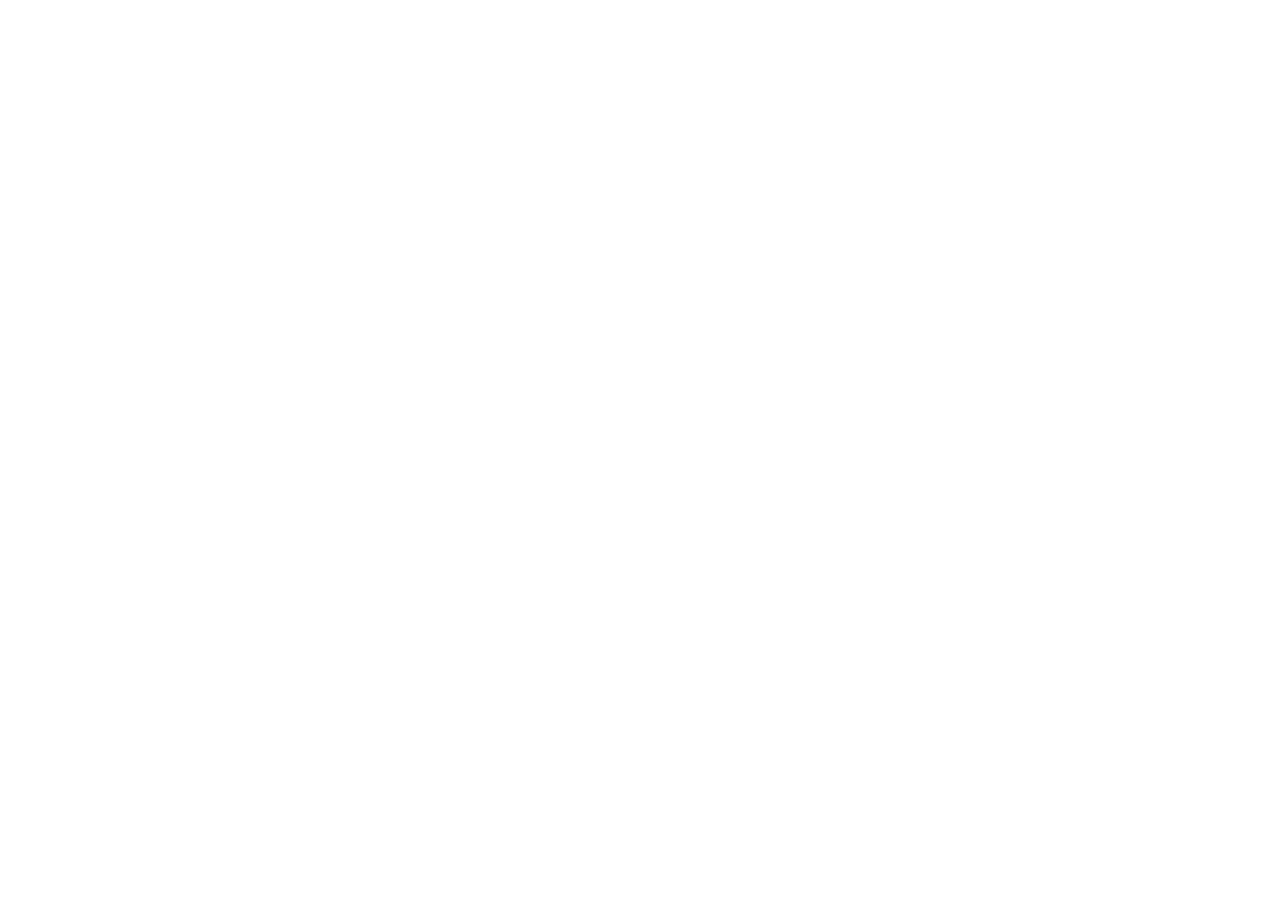
==== DClinic/index.html @ 5c5c9e7f "Test1" ====
<!DOCTYPE html><html lang="en"><head>  <title>DClinic</title>  <meta charset="UTF-8" />  <meta name="viewport" content="width=device-width, initial-scale=1.0" />  <meta name="format-detection" content="telephone=no" />  <link rel="shortcut icon" href="img/favicon.ico">  <link rel="stylesheet" href="css/style.min.css" /></head><body>  <div class="wrapper">    <header class="header"></header>    <main class="page">    </main>    <footer class="footer"></footer>  </div>    <script src="js/script.min.js"></script></body></html>
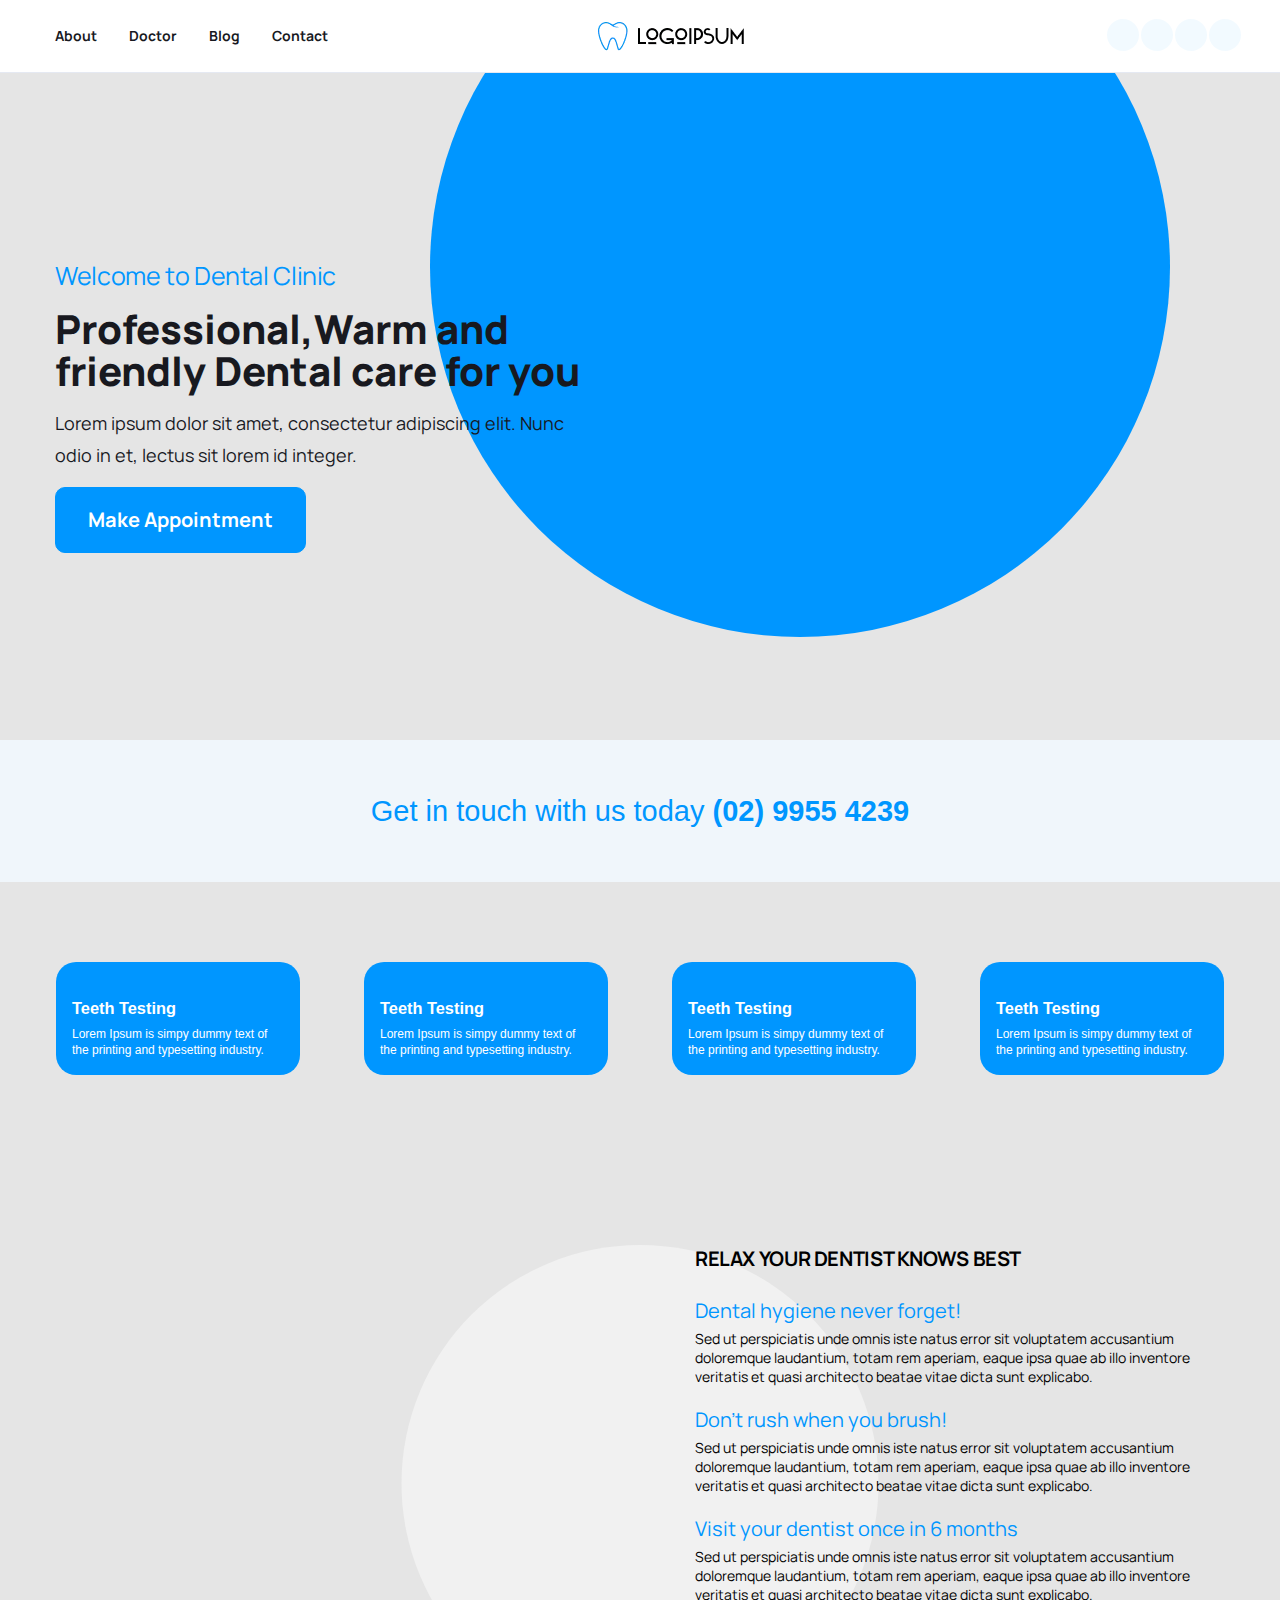
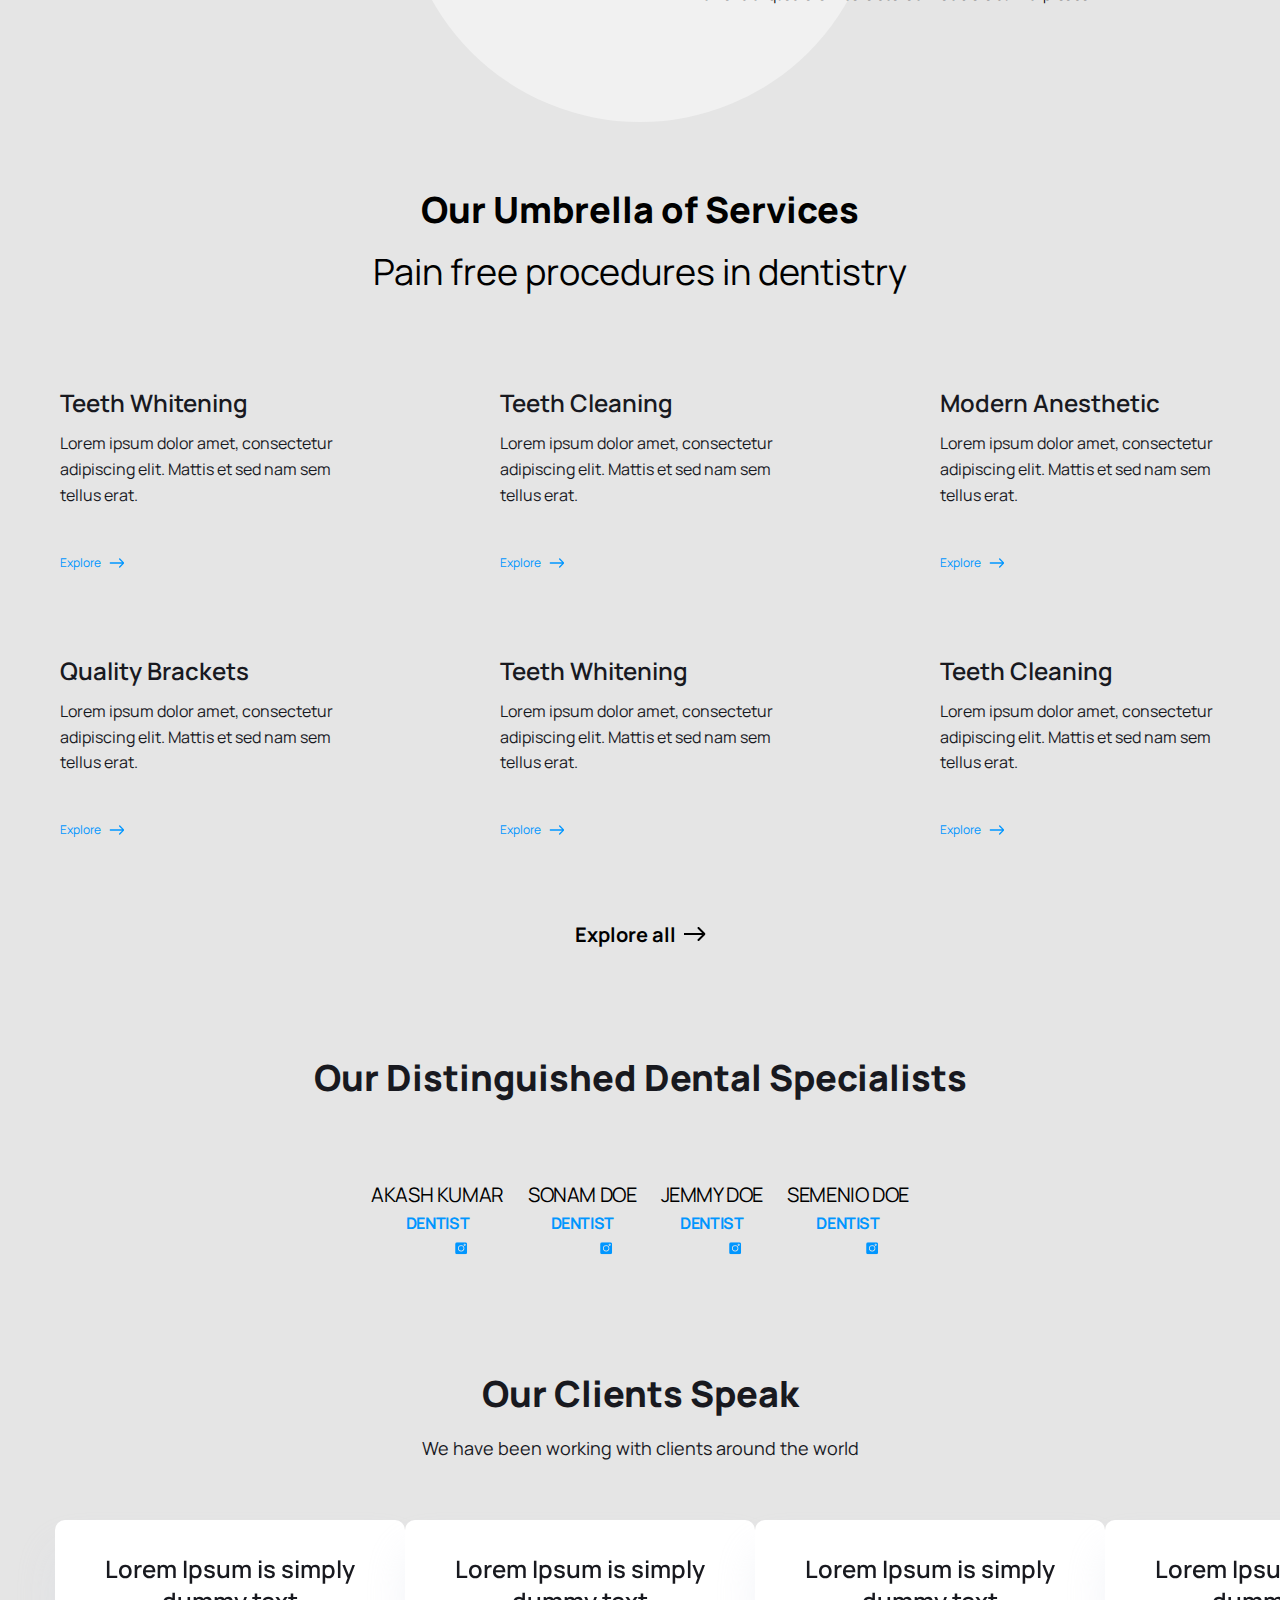
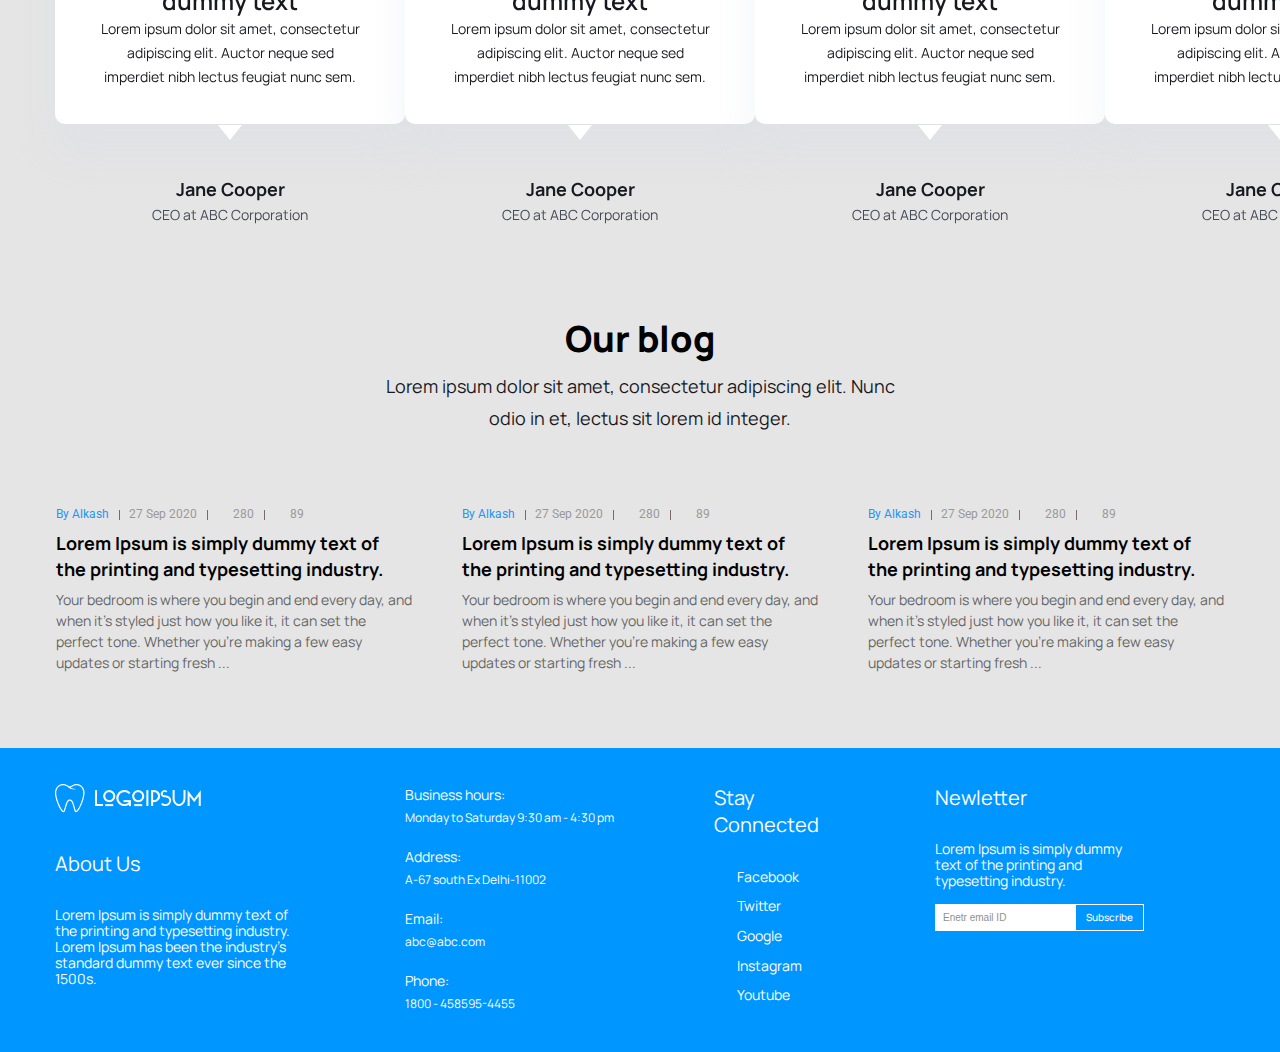
==== commit 5ebe23a0: "Completegi" ====
--- a/DClinic/index.html
+++ b/DClinic/index.html
@@ -1,3 +1,82 @@
-<!DOCTYPE html><html lang="en"><head>  <title>DClinic</title>  <meta charset="UTF-8" />  <meta name="viewport" content="width=device-width, initial-scale=1.0" />  <meta name="format-detection" content="telephone=no" />  <link rel="shortcut icon" href="img/favicon.ico">  <link rel="stylesheet" href="css/style.min.css" /></head><body>  <div class="wrapper">    <header class="header">--</header>    <main class="page">    </main>    <footer class="footer"></footer>  </div>    <script src="js/script.min.js"></script></body></html>+<!DOCTYPE html><html lang="en"><head>  <title>DClinic</title>  <meta charset="UTF-8" />  <meta name="viewport" content="width=device-width, initial-scale=1.0" />  <meta name="format-detection" content="telephone=no" />  <link href="https://fonts.googleapis.com/css2?family=Manrope:wght@400;600;700;800&family=Roboto:wght@400;500&display=swap" rel="stylesheet">  <link rel="shortcut icon" href="img/favicon.ico">  <link rel="stylesheet" href="css/style.min.css" />  <link rel="stylesheet" href="https://unpkg.com/swiper/swiper-bundle.min.css" /></head><body>  <div class="wrapper">    <header class="header">+  <div class="header__content _container">+    <div class="header__row">+      <div class="menu__icon icon-menu">+        <span></span>+        <span></span>+        <span></span>+      </div>+      <div class="header__space"></div>+      <nav class="header__menu">+        <ul class="header__list">+          <li><a href="about.html" class="header__link">About</a></li>+          <li><a href="doctor.html" class="header__link">Doctor</a></li>+          <li><a href="blog.html" class="header__link">Blog</a></li>+          <li><a href="contact.html" class="header__link">Contact</a></li>+        </ul>+        <ul class="header__social">+          <li><a href="//instagram.com" class="header__sc-link" target="_blank"><picture><source srcset="img/header/inst.svg" type="image/webp"><img src="img/header/inst.svg" alt=""></picture></a></li>+          <li><a href="//facebook.com" class="header__sc-link" target="_blank"><picture><source srcset="img/header/fb.svg" type="image/webp"><img src="img/header/fb.svg" alt=""></picture></a></li>+          <li><a href="//twitter.com" class="header__sc-link" target="_blank"><picture><source srcset="img/header/twitter.svg" type="image/webp"><img src="img/header/twitter.svg" alt=""></picture></a></li>+          <li><a href="//youtube.com" class="header__sc-link" target="_blank"><picture><source srcset="img/header/yt.svg" type="image/webp"><img src="img/header/yt.svg" alt=""></picture></a></li>+        </ul>+      </nav>+      <a href="index.html" class="header__logo _active"><picture><source srcset="img/header/logo.webp" type="image/webp"><img src="img/header/logo.png" alt=""></picture></a>+      <ul class="header__social header__social_d">+        <li><a href="//instagram.com" class="header__sc-link" target="_blank"><picture><source srcset="img/header/inst.svg" type="image/webp"><img src="img/header/inst.svg" alt=""></picture></a></li>+        <li><a href="//facebook.com" class="header__sc-link" target="_blank"><picture><source srcset="img/header/fb.svg" type="image/webp"><img src="img/header/fb.svg" alt=""></picture></a></li>+        <li><a href="//twitter.com" class="header__sc-link" target="_blank"><picture><source srcset="img/header/twitter.svg" type="image/webp"><img src="img/header/twitter.svg" alt=""></picture></a></li>+        <li><a href="//youtube.com" class="header__sc-link" target="_blank"><picture><source srcset="img/header/yt.svg" type="image/webp"><img src="img/header/yt.svg" alt=""></picture></a></li>+      </ul>+    </div>+  </div>+</header>    <main class="page">      <section class="welcome">        <div class="welcome__content _container">          <div class="welcome__body">            <h3 class="welcome__sup-title">Welcome to Dental Clinic</h3>            <h1 class="welcome__title">Professional,Warm and friendly Dental care for you</h1>            <p class="welcome__text">Lorem ipsum dolor sit amet, consectetur adipiscing elit. Nunc odio in et, lectus sit lorem id integer.</p>            <button class="welcome__btn">Make Appointment</button>          </div>        </div>        <div class="welcome__dec">          <div class="welcome__circle"></div>          <div class="welcome__img"><picture><source srcset="img/page1/welcome/women.webp" type="image/webp"><img src="img/page1/welcome/women.png" alt="" /></picture></div>        </div>        <div class="welcome__get">Get in touch with us today <span>(02) 9955 4239</span></div>      </section>      <section class="card">        <div class="card__content _container">          <article class="card__row">            <div class="card__item">              <div class="card__body">                <div class="card__img"><picture><source srcset="img/page1/card/01.svg" type="image/webp"><img src="img/page1/card/01.svg" alt="" /></picture></div>                <h3 class="card__title">Teeth Testing</h3>                <p class="card__text">Lorem Ipsum is simpy dummy text of the printing and typesetting industry.</p>              </div>            </div>            <div class="card__item">              <div class="card__body">                <div class="card__img"><picture><source srcset="img/page1/card/02.svg" type="image/webp"><img src="img/page1/card/02.svg" alt="" /></picture></div>                <h3 class="card__title">Teeth Testing</h3>                <p class="card__text">Lorem Ipsum is simpy dummy text of the printing and typesetting industry.</p>              </div>            </div>            <div class="card__item">              <div class="card__body">                <div class="card__img"><picture><source srcset="img/page1/card/03.svg" type="image/webp"><img src="img/page1/card/03.svg" alt="" /></picture></div>                <h3 class="card__title">Teeth Testing</h3>                <p class="card__text">Lorem Ipsum is simpy dummy text of the printing and typesetting industry.</p>              </div>            </div>            <div class="card__item">              <div class="card__body">                <div class="card__img"><picture><source srcset="img/page1/card/04.svg" type="image/webp"><img src="img/page1/card/04.svg" alt="" /></picture></div>                <h3 class="card__title">Teeth Testing</h3>                <p class="card__text">Lorem Ipsum is simpy dummy text of the printing and typesetting industry.</p>              </div>            </div>          </article>        </div>      </section>      <section class="relax">        <div class="relax__content _container">          <div class="relax__dec">            <div class="relax__img"><picture><source srcset="img/page1/relax/woman.webp" type="image/webp"><img src="img/page1/relax/woman.png" alt="" /></picture></div>            <div class="relax__circle"></div>          </div>          <article class="relax__body">            <h2 class="relax__title">Relax your dentist knows best</h2>            <h3 class="relax__sub-title">Dental hygiene never forget!</h3>            <p class="relax__text">Sed ut perspiciatis unde omnis iste natus error sit voluptatem accusantium doloremque laudantium, totam rem aperiam, eaque ipsa quae ab illo inventore veritatis et quasi architecto beatae vitae dicta sunt explicabo.</p>            <h3 class="relax__sub-title">Don’t rush when you brush!</h3>            <p class="relax__text">Sed ut perspiciatis unde omnis iste natus error sit voluptatem accusantium doloremque laudantium, totam rem aperiam, eaque ipsa quae ab illo inventore veritatis et quasi architecto beatae vitae dicta sunt explicabo.</p>            <h3 class="relax__sub-title">Visit your dentist once in 6 months</h3>            <p class="relax__text">Sed ut perspiciatis unde omnis iste natus error sit voluptatem accusantium doloremque laudantium, totam rem aperiam, eaque ipsa quae ab illo inventore veritatis et quasi architecto beatae vitae dicta sunt explicabo.</p>          </article>        </div>      </section>      <section class="services">        <div class="services__content _container">          <h2 class="services__title">Our Umbrella of Services</h2>          <h3 class="services__sub-title">Pain free procedures in dentistry</h3>          <div class="services__row">            <div class="services__item">              <h3 class="services__i-title">Teeth Whitening</h3>              <p class="services__text">Lorem ipsum dolor amet, consectetur adipiscing elit. Mattis et sed nam sem tellus erat.</p>              <button class="services__btn">Explore</button>            </div>            <div class="services__item">              <h3 class="services__i-title">Teeth Cleaning</h3>              <p class="services__text">Lorem ipsum dolor amet, consectetur adipiscing elit. Mattis et sed nam sem tellus erat.</p>              <button class="services__btn">Explore</button>            </div>            <div class="services__item">              <h3 class="services__i-title">Modern Anesthetic</h3>              <p class="services__text">Lorem ipsum dolor amet, consectetur adipiscing elit. Mattis et sed nam sem tellus erat.</p>              <button class="services__btn">Explore</button>            </div>            <div class="services__item">              <h3 class="services__i-title">Quality Brackets</h3>              <p class="services__text">Lorem ipsum dolor amet, consectetur adipiscing elit. Mattis et sed nam sem tellus erat.</p>              <button class="services__btn">Explore</button>            </div>            <div class="services__item">              <h3 class="services__i-title">Teeth Whitening</h3>              <p class="services__text">Lorem ipsum dolor amet, consectetur adipiscing elit. Mattis et sed nam sem tellus erat.</p>              <button class="services__btn">Explore</button>            </div>            <div class="services__item">              <h3 class="services__i-title">Teeth Cleaning</h3>              <p class="services__text">Lorem ipsum dolor amet, consectetur adipiscing elit. Mattis et sed nam sem tellus erat.</p>              <button class="services__btn">Explore</button>            </div>          </div>          <button class="services__all-btn">Explore all</button>        </div>      </section>      <section class="people">        <div class="people__content _container">          <h2 class="people__title">Our Distinguished Dental Specialists</h2>          <div class="people__row">            <div class="people__item">              <div class="people__img"><picture><source srcset="img/page1/people/01.webp" type="image/webp"><img src="img/page1/people/01.jpg" alt="" /></picture></div>              <div class="people__name">Akash kumar</div>              <div class="people__spc">dentist</div>              <div class="people__social">                <a href="#" class="people__link"><picture><source srcset="img/page1/people/fb.svg" type="image/webp"><img src="img/page1/people/fb.svg" alt="" /></picture></a>                <a href="#" class="people__link"><picture><source srcset="img/page1/people/twitter.svg" type="image/webp"><img src="img/page1/people/twitter.svg" alt="" /></picture></a>                <a href="#" class="people__link"><picture><source srcset="img/page1/people/inst.svg" type="image/webp"><img src="img/page1/people/inst.svg" alt="" /></picture></a>              </div>            </div>            <div class="people__item">              <div class="people__img"><picture><source srcset="img/page1/people/02.webp" type="image/webp"><img src="img/page1/people/02.jpg" alt="" /></picture></div>              <div class="people__name">Sonam doe</div>              <div class="people__spc">dentist</div>              <div class="people__social">                <a href="#" class="people__link"><picture><source srcset="img/page1/people/fb.svg" type="image/webp"><img src="img/page1/people/fb.svg" alt="" /></picture></a>                <a href="#" class="people__link"><picture><source srcset="img/page1/people/twitter.svg" type="image/webp"><img src="img/page1/people/twitter.svg" alt="" /></picture></a>                <a href="#" class="people__link"><picture><source srcset="img/page1/people/inst.svg" type="image/webp"><img src="img/page1/people/inst.svg" alt="" /></picture></a>              </div>            </div>            <div class="people__item">              <div class="people__img"><picture><source srcset="img/page1/people/03.webp" type="image/webp"><img src="img/page1/people/03.jpg" alt="" /></picture></div>              <div class="people__name">Jemmy doe</div>              <div class="people__spc">dentist</div>              <div class="people__social">                <a href="#" class="people__link"><picture><source srcset="img/page1/people/fb.svg" type="image/webp"><img src="img/page1/people/fb.svg" alt="" /></picture></a>                <a href="#" class="people__link"><picture><source srcset="img/page1/people/twitter.svg" type="image/webp"><img src="img/page1/people/twitter.svg" alt="" /></picture></a>                <a href="#" class="people__link"><picture><source srcset="img/page1/people/inst.svg" type="image/webp"><img src="img/page1/people/inst.svg" alt="" /></picture></a>              </div>            </div>            <div class="people__item">              <div class="people__img"><picture><source srcset="img/page1/people/04.webp" type="image/webp"><img src="img/page1/people/04.jpg" alt="" /></picture></div>              <div class="people__name">Semenio doe</div>              <div class="people__spc">dentist</div>              <div class="people__social">                <a href="#" class="people__link"><picture><source srcset="img/page1/people/fb.svg" type="image/webp"><img src="img/page1/people/fb.svg" alt="" /></picture></a>                <a href="#" class="people__link"><picture><source srcset="img/page1/people/twitter.svg" type="image/webp"><img src="img/page1/people/twitter.svg" alt="" /></picture></a>                <a href="#" class="people__link"><picture><source srcset="img/page1/people/inst.svg" type="image/webp"><img src="img/page1/people/inst.svg" alt="" /></picture></a>              </div>            </div>          </div>        </div>      </section>      <section class="clients">        <div class="clients__content _container">          <h2 class="clients__title">Our Clients Speak</h2>          <h4 class="clients__sub-title">We have been working with clients around the world</h4>          <div class="clients__slider swp">            <div class="swp__container swiper-container">              <div class="swp__wrapper swiper-wrapper">                <div class="swp__slide swiper-slide">                  <div class="swp__card-body">                    <h2 class="swp__title">Lorem Ipsum is simply dummy text</h2>                    <p class="swp__text">Lorem ipsum dolor sit amet, consectetur adipiscing elit. Auctor neque sed imperdiet nibh lectus feugiat nunc sem.</p>                  </div>                  <div class="swp__img"><picture><source srcset="img/page1/slider/men.webp" type="image/webp"><img src="img/page1/slider/men.png" alt="" /></picture></div>                  <div class="swp__name">Jane Cooper</div>                  <p class="swp__about">CEO at ABC Corporation</p>                </div>                <div class="swp__slide swiper-slide">                  <div class="swp__card-body">                    <h2 class="swp__title">Lorem Ipsum is simply dummy text</h2>                    <p class="swp__text">Lorem ipsum dolor sit amet, consectetur adipiscing elit. Auctor neque sed imperdiet nibh lectus feugiat nunc sem.</p>                  </div>                  <div class="swp__img"><picture><source srcset="img/page1/slider/men.webp" type="image/webp"><img src="img/page1/slider/men.png" alt="" /></picture></div>                  <div class="swp__name">Jane Cooper</div>                  <p class="swp__about">CEO at ABC Corporation</p>                </div>                <div class="swp__slide swiper-slide">                  <div class="swp__card-body">                    <h2 class="swp__title">Lorem Ipsum is simply dummy text</h2>                    <p class="swp__text">Lorem ipsum dolor sit amet, consectetur adipiscing elit. Auctor neque sed imperdiet nibh lectus feugiat nunc sem.</p>                  </div>                  <div class="swp__img"><picture><source srcset="img/page1/slider/men.webp" type="image/webp"><img src="img/page1/slider/men.png" alt="" /></picture></div>                  <div class="swp__name">Jane Cooper</div>                  <p class="swp__about">CEO at ABC Corporation</p>                </div>                <div class="swp__slide swiper-slide">                  <div class="swp__card-body">                    <h2 class="swp__title">Lorem Ipsum is simply dummy text</h2>                    <p class="swp__text">Lorem ipsum dolor sit amet, consectetur adipiscing elit. Auctor neque sed imperdiet nibh lectus feugiat nunc sem.</p>                  </div>                  <div class="swp__img"><picture><source srcset="img/page1/slider/men.webp" type="image/webp"><img src="img/page1/slider/men.png" alt="" /></picture></div>                  <div class="swp__name">Jane Cooper</div>                  <p class="swp__about">CEO at ABC Corporation</p>                </div>                <div class="swp__slide swiper-slide">                  <div class="swp__card-body">                    <h2 class="swp__title">Lorem Ipsum is simply dummy text</h2>                    <p class="swp__text">Lorem ipsum dolor sit amet, consectetur adipiscing elit. Auctor neque sed imperdiet nibh lectus feugiat nunc sem.</p>                  </div>                  <div class="swp__img"><picture><source srcset="img/page1/slider/men.webp" type="image/webp"><img src="img/page1/slider/men.png" alt="" /></picture></div>                  <div class="swp__name">Jane Cooper</div>                  <p class="swp__about">CEO at ABC Corporation</p>                </div>                <div class="swp__slide swiper-slide">                  <div class="swp__card-body">                    <h2 class="swp__title">Lorem Ipsum is simply dummy text</h2>                    <p class="swp__text">Lorem ipsum dolor sit amet, consectetur adipiscing elit. Auctor neque sed imperdiet nibh lectus feugiat nunc sem.</p>                  </div>                  <div class="swp__img"><picture><source srcset="img/page1/slider/men.webp" type="image/webp"><img src="img/page1/slider/men.png" alt="" /></picture></div>                  <div class="swp__name">Jane Cooper</div>                  <p class="swp__about">CEO at ABC Corporation</p>                </div>                <div class="swp__slide swiper-slide">                  <div class="swp__card-body">                    <h2 class="swp__title">Lorem Ipsum is simply dummy text</h2>                    <p class="swp__text">Lorem ipsum dolor sit amet, consectetur adipiscing elit. Auctor neque sed imperdiet nibh lectus feugiat nunc sem.</p>                  </div>                  <div class="swp__img"><picture><source srcset="img/page1/slider/men.webp" type="image/webp"><img src="img/page1/slider/men.png" alt="" /></picture></div>                  <div class="swp__name">Jane Cooper</div>                  <p class="swp__about">CEO at ABC Corporation</p>                </div>                <div class="swp__slide swiper-slide">                  <div class="swp__card-body">                    <h2 class="swp__title">Lorem Ipsum is simply dummy text</h2>                    <p class="swp__text">Lorem ipsum dolor sit amet, consectetur adipiscing elit. Auctor neque sed imperdiet nibh lectus feugiat nunc sem.</p>                  </div>                  <div class="swp__img"><picture><source srcset="img/page1/slider/men.webp" type="image/webp"><img src="img/page1/slider/men.png" alt="" /></picture></div>                  <div class="swp__name">Jane Cooper</div>                  <p class="swp__about">CEO at ABC Corporation</p>                </div>                <div class="swp__slide swiper-slide">                  <div class="swp__card-body">                    <h2 class="swp__title">Lorem Ipsum is simply dummy text</h2>                    <p class="swp__text">Lorem ipsum dolor sit amet, consectetur adipiscing elit. Auctor neque sed imperdiet nibh lectus feugiat nunc sem.</p>                  </div>                  <div class="swp__img"><picture><source srcset="img/page1/slider/men.webp" type="image/webp"><img src="img/page1/slider/men.png" alt="" /></picture></div>                  <div class="swp__name">Jane Cooper</div>                  <p class="swp__about">CEO at ABC Corporation</p>                </div>              </div>              <div class="swiper-pagination"></div>            </div>          </div>        </div>      </section>      <section class="blog">        <div class="blog__content _container">          <h2 class="blog__title">Our blog</h2>          <h3 class="blog__sub-title">Lorem ipsum dolor sit amet, consectetur adipiscing elit. Nunc odio in et, lectus sit lorem id integer.</h3>          <div class="blog__row">            <div class="blog__item">              <div class="blog__img"><picture><source srcset="img/page1/blog/01.webp" type="image/webp"><img src="img/page1/blog/01.jpg" alt="" /></picture></div>              <div class="blog__item-row">                <div class="blog__by">By Alkash</div>                <div class="blog__date">27 Sep 2020</div>                <div class="blog__com">280</div>                <div class="blog__like">89</div>              </div>              <h2 class="blog__item-title">Lorem Ipsum is simply dummy text of the printing and typesetting industry.</h2>              <p class="blog__text">Your bedroom is where you begin and end every day, and when it’s styled just how you like it, it can set the perfect tone. Whether you’re making a few easy updates or starting fresh ...</p>            </div>            <div class="blog__item">              <div class="blog__img"><picture><source srcset="img/page1/blog/02.webp" type="image/webp"><img src="img/page1/blog/02.jpg" alt="" /></picture></div>              <div class="blog__item-row">                <div class="blog__by">By Alkash</div>                <div class="blog__date">27 Sep 2020</div>                <div class="blog__com">280</div>                <div class="blog__like">89</div>              </div>              <h2 class="blog__item-title">Lorem Ipsum is simply dummy text of the printing and typesetting industry.</h2>              <p class="blog__text">Your bedroom is where you begin and end every day, and when it’s styled just how you like it, it can set the perfect tone. Whether you’re making a few easy updates or starting fresh ...</p>            </div>            <div class="blog__item">              <div class="blog__img"><picture><source srcset="img/page1/blog/03.webp" type="image/webp"><img src="img/page1/blog/03.jpg" alt="" /></picture></div>              <div class="blog__item-row">                <div class="blog__by">By Alkash</div>                <div class="blog__date">27 Sep 2020</div>                <div class="blog__com">280</div>                <div class="blog__like">89</div>              </div>              <h2 class="blog__item-title">Lorem Ipsum is simply dummy text of the printing and typesetting industry.</h2>              <p class="blog__text">Your bedroom is where you begin and end every day, and when it’s styled just how you like it, it can set the perfect tone. Whether you’re making a few easy updates or starting fresh ...</p>            </div>          </div>        </div>      </section>    </main>    <footer class="footer">+  <div class="footer__content _container">+    <div class="footer__row">+      <div class="footer__item">+        <div class="footer__logo"><picture><source srcset="img/page1/footer/logo.webp" type="image/webp"><img src="img/page1/footer/logo.png" alt=""></picture></div>+        <h3 class="footer__title">About Us</h3>+        <p class="footer__text">Lorem Ipsum is simply dummy text of the printing and typesetting industry. Lorem Ipsum has been the industry's standard dummy text ever since the 1500s.</p>+      </div>+      <div class="footer__item">+        <ul class="footer__list">+          <li class="footer__l-item">+            <div class="footer__connect">Business hours:</div>+            <div class="footer__contact">Monday to Saturday 9:30 am - 4:30 pm</div>+          </li>+          <li class="footer__l-item">+            <div class="footer__connect">Address:</div>+            <div class="footer__contact">A-67 south Ex Delhi-11002</div>+          </li>+          <li class="footer__l-item">+            <div class="footer__connect">Email:</div>+            <div class="footer__contact">abc@abc.com</div>+          </li>+          <li class="footer__l-item">+            <div class="footer__connect">Phone:</div>+            <div class="footer__contact">1800 - 458595-4455</div>+          </li>+        </ul>+      </div>+      <div class="footer__item">+        <h3 class="footer__title">Stay Connected</h3>+        <ul class="footer__social">+          <li><a href="#" class="footer__link footer__link_facebook">Facebook</a></li>+          <li><a href="#" class="footer__link footer__link_twitter">Twitter</a></li>+          <li><a href="#" class="footer__link footer__link_google">Google</a></li>+          <li><a href="#" class="footer__link footer__link_instagram">Instagram</a></li>+          <li><a href="#" class="footer__link footer__link_youtube">Youtube</a></li>+        </ul>+      </div>+      <div class="footer__item">+        <h3 class="footer__title">Newletter</h3>+        <p class="footer__text footer__text_f">Lorem Ipsum is simply dummy text of the printing and typesetting industry.</p>+        <form class="footer__form">+          <input class="footer__input" type="email" placeholder="Enetr email ID">+          <button class="footer__btn">Subscribe</button>+        </form>+      </div>+    </div>+  </div>+</footer>  </div>   <script src="https://unpkg.com/swiper/swiper-bundle.min.js"></script>+<script src="js/script.min.js"></script></body></html>--- a/DClinic/css/style.min.css
+++ b/DClinic/css/style.min.css
@@ -0,0 +1 @@
+@font-face{font-family:HelveticaBold;font-display:swap;src:url(../fonts/HelveticaBold.woff) format("woff"),url(../fonts/HelveticaBold.woff2) format("woff2");font-weight:400;font-style:normal}@font-face{font-family:HelveticaLight;font-display:swap;src:url(../fonts/HelveticaLight.woff) format("woff"),url(../fonts/HelveticaLight.woff2) format("woff2");font-weight:400;font-style:normal}@font-face{font-family:HelveticaRegular;font-display:swap;src:url(../fonts/HelveticaRegular.woff) format("woff"),url(../fonts/HelveticaRegular.woff2) format("woff2");font-weight:400;font-style:normal}@font-face{font-family:icons;font-display:swap;src:url(../fonts/icons.woff) format("woff"),url(../fonts/icons.woff2#icons) format("woff2");font-weight:400;font-style:normal;font-display:block}[class*=" _icon-"]:before,[class^="_icon-"]:before{font-family:icons;font-style:normal;font-weight:400;font-variant:normal;text-transform:none;line-height:1;-webkit-font-smoothing:antialiased;-moz-osx-font-smoothing:grayscale}[class*=" _icon-"]:before,[class^="_icon-"]:before{display:block}*,:after,:before{-webkit-box-sizing:border-box;box-sizing:border-box;margin:0;padding:0;border:0}:active,:focus{outline:0}a:active,a:focus{outline:0}:root{font-size:62.5%}button{cursor:pointer}button::-moz-focus-inner{padding:0;border:0}a,a:visited{text-decoration:none}a:hover{text-decoration:none}img{max-width:100%;vertical-align:top;border-style:none}b,strong{font-weight:bolder}[type=button],[type=reset],[type=submit],button{-webkit-appearance:button}[type=button]::-moz-focus-inner,[type=reset]::-moz-focus-inner,[type=submit]::-moz-focus-inner,button::-moz-focus-inner{border-style:none;padding:0}[type=button]:-moz-focusring,[type=reset]:-moz-focusring,[type=submit]:-moz-focusring,button:-moz-focusring{outline:.1rem dotted ButtonText}textarea{overflow:auto}article,aside,details,figcaption,figure,footer,header,hgroup,menu,nav,section{display:block}body{line-height:1.15}ol,ul{list-style:none}blockquote,q{quotes:none}body{color:#18191f;font-size:1.4rem;font-family:Manrope;background:#e5e5e5}body._lock{overflow:hidden}._container{max-width:1170px;margin:0 auto}._ibg{background-size:cover;background-repeat:no-repeat;background-position:center;position:relative}._ibg img{width:0;height:0;position:absolute;top:0;left:0;opacity:0;visibility:hidden}.header{position:fixed;width:100%;background:#fff;z-index:5}.header:after{content:"";position:absolute;width:100%;height:.1rem;background:#e5e9f2}.header__content{padding:0!important}.header__row{display:-webkit-box;display:-ms-flexbox;display:flex;-webkit-box-pack:justify;-ms-flex-pack:justify;justify-content:space-between;-webkit-box-align:center;-ms-flex-align:center;align-items:center;height:7.2rem}.header__list{display:-webkit-box;display:-ms-flexbox;display:flex}.header__link{font-weight:700;line-height:142.85714%;color:#18191f}.header__link._active{color:#2296f9}.header__logo{position:relative;z-index:5;margin:0 1rem 0 0}.header__social{display:none}.header__social_d{display:-webkit-box;display:-ms-flexbox;display:flex}.header__social_d li:hover{-webkit-transform:scale(1.3);-ms-transform:scale(1.3);transform:scale(1.3)}.header__social li{margin:0 3.4rem 0 0;-webkit-transition:all .3s ease 0s;-o-transition:all .3s ease 0s;transition:all .3s ease 0s}.header__social li:last-child{margin:0}.header__sc-link{position:relative}.header__sc-link:after{content:"";background:#80caff;position:absolute;width:3.2rem;height:3.2rem;opacity:.1;top:50%;left:50%;-webkit-transform:translate(-50%,-50%);-ms-transform:translate(-50%,-50%);transform:translate(-50%,-50%);border-radius:50%}.icon-menu{display:none}.page-header{padding:4.3rem 0;margin:0 0 10rem 0;font-family:Helvetica;text-align:center;background:#0096ff}.page-header__title{font-weight:700;font-size:2.9rem;line-height:113.7931%;margin:0 0 1rem 0;color:#fff}.page-header__sub-title{font-weight:400;font-size:1.6rem;line-height:112.5%;color:#222}input[type=email],input[type=tel],input[type=text],textarea{-webkit-appearance:none;-moz-appearance:none;appearance:none}.input{border-radius:0!important;width:100%;display:block;padding:0 20px}textarea.input{resize:none;padding:0 0}button{padding:0;border:none;font:inherit;color:inherit;background-color:transparent;cursor:pointer}.welcome{position:relative;margin:0 0 8rem 0}.welcome__body{margin:18.7rem 0;display:-webkit-box;display:-ms-flexbox;display:flex;-webkit-box-orient:vertical;-webkit-box-direction:normal;-ms-flex-direction:column;flex-direction:column;-webkit-box-align:start;-ms-flex-align:start;align-items:flex-start}.welcome__sup-title{font-size:2.5rem;font-weight:400;line-height:136%;color:#0096ff;letter-spacing:-.37px;margin:0 0 1.5rem 0}.welcome__title{font-weight:800;font-size:4rem;line-height:105%;-webkit-font-feature-settings:"liga" off;font-feature-settings:"liga" off;margin:0 0 1.6rem 0;max-width:54rem}.welcome__text{font-size:1.8rem;line-height:177.77778%;-webkit-font-feature-settings:"liga" off;font-feature-settings:"liga" off;margin:0 0 1.5rem 0;max-width:54rem}.welcome__btn{font-weight:700;font-size:2rem;line-height:150%;color:#fff;background:#0096ff;border-radius:1rem;padding:1.7rem 3.2rem;-webkit-transition:all .3s ease 0s;-o-transition:all .3s ease 0s;transition:all .3s ease 0s;border:1px solid #0096ff}.welcome__btn:hover{background:#fff;color:#0096ff}.welcome__circle{position:absolute;top:-17.5rem;right:11rem;z-index:-1;width:74rem;height:74rem;border-radius:50%;background:#0096ff}.welcome__img{position:absolute;right:14.5%;top:8.5rem}.welcome__get{font-family:Helvetica;font-weight:400;font-size:2.9rem;line-height:113.7931%;text-align:center;color:#0096ff;background:#f0f6fb;padding:5.5rem 0}.welcome__get span{font-weight:700}.card{margin:0 0 14rem 0}.card__row{display:-webkit-box;display:-ms-flexbox;display:flex;-ms-flex-wrap:wrap;flex-wrap:wrap;margin:0 -3.2rem;-webkit-box-pack:center;-ms-flex-pack:center;justify-content:center}.card__item{margin:0 3.2rem 3rem}.card__body{background:#0096ff;border-radius:2rem;display:-webkit-box;display:-ms-flexbox;display:flex;-webkit-box-orient:vertical;-webkit-box-direction:normal;-ms-flex-direction:column;flex-direction:column;-webkit-box-align:start;-ms-flex-align:start;align-items:flex-start;padding:2rem 1.6rem 1.6rem 1.6rem;height:100%}.card__img{-ms-flex-item-align:end;align-self:flex-end;-webkit-box-flex:1;-ms-flex:1 1 100%;flex:1 1 100%}.card__title{font-family:Helvetica;font-style:normal;font-weight:700;line-height:114.28571%;color:#fff;margin:0 0 1rem 0}.card__text{font-family:Helvetica;max-width:21.2rem;font-size:1.2rem;line-height:133.5%;color:#fff}.relax{margin:0 0 18.5rem 0}.relax__content{position:relative}.relax__img{position:absolute;top:-9rem;left:1rem}.relax__circle{position:absolute;width:47.7rem;height:47.7rem;left:50%;z-index:-1;background:#f1f1f1;border-radius:50%;-webkit-transform:translate(-50%,0);-ms-transform:translate(-50%,0);transform:translate(-50%,0)}.relax__body{display:-webkit-box;display:-ms-flexbox;display:flex;-webkit-box-orient:vertical;-webkit-box-direction:normal;-ms-flex-direction:column;flex-direction:column;max-width:53rem;margin:0 0 0 auto}.relax__title{font-weight:700;font-size:2rem;line-height:135%;letter-spacing:-.376923px;text-transform:uppercase;color:#000;margin:0 0 2.5rem 0}.relax__sub-title{font-weight:400;font-size:2rem;line-height:135%;color:#0096ff;margin:0 0 .5rem 0}.relax__text{font-weight:400;font-size:14px;line-height:19px;color:#000;margin:0 0 2rem 0}.relax__text:last-child{margin:0}.services{margin:0 0 10rem 0}.services__title{font-weight:800;font-size:3.6rem;text-align:center;color:#000;margin:0 0 2rem 0}.services__sub-title{font-weight:400;font-size:3.6rem;text-align:center;color:#000;margin:0 0 9.5rem 0}.services__row{display:-webkit-box;display:-ms-flexbox;display:flex;-ms-flex-wrap:wrap;flex-wrap:wrap;-webkit-box-pack:center;-ms-flex-pack:center;justify-content:center;margin:0 -8rem}.services__item{max-width:28rem;margin:0 8rem 8.5rem 8rem}.services__i-title{font-weight:600;font-size:2.4rem;line-height:133.33333%;color:#18191f;margin:0 0 1.2rem 0}.services__text{font-size:1.6rem;line-height:162.5%;color:#18191f;margin:0 0 4.5rem 0}.services__btn{font-size:1.2rem;color:#0096ff;padding:0 2.3rem 0 0;position:relative}.services__btn:after{content:"";background:url(../img/page1/services/ar-b.svg) 0 0 no-repeat;position:absolute;width:15px;height:10px;right:0;top:50%;-webkit-transform:translate(0,-50%);-ms-transform:translate(0,-50%);transform:translate(0,-50%)}.services__all-btn{font-size:2rem;font-weight:700;color:#000;padding:0 3rem 0 0;position:relative;left:50%;-webkit-transform:translate(-50%,0);-ms-transform:translate(-50%,0);transform:translate(-50%,0)}.services__all-btn:after{content:"";background:url(../img/page1/services/ar-d.svg) 0 0 no-repeat;position:absolute;width:22px;height:14px;right:0;top:50%;-webkit-transform:translate(0,-50%);-ms-transform:translate(0,-50%);transform:translate(0,-50%)}.people{margin:0 0 4.5rem 0}.people__title{text-align:center;font-weight:800;font-size:3.6rem;line-height:177.77778%;color:#18191f;margin:0 0 4rem 0}.people__row{display:-webkit-box;display:-ms-flexbox;display:flex;-ms-flex-wrap:wrap;flex-wrap:wrap;-webkit-box-pack:center;-ms-flex-pack:center;justify-content:center;margin:0 -1.2rem}.people__item{display:-webkit-box;display:-ms-flexbox;display:flex;-webkit-box-orient:vertical;-webkit-box-direction:normal;-ms-flex-direction:column;flex-direction:column;-webkit-box-align:center;-ms-flex-align:center;align-items:center;margin:0 1.2rem 6rem}.people__img{max-width:273.3px;max-height:338.2px;margin:0 0 1.6rem 0}.people__name{font-size:2rem;line-height:135%;letter-spacing:-.376923px;text-transform:uppercase;color:#000;margin:0 0 .5rem 0}.people__spc{font-weight:700;font-size:1.6rem;line-height:137.5%;letter-spacing:-.376923px;text-transform:uppercase;color:#0096ff;margin:0 0 .5rem 0}.people__social{display:-webkit-box;display:-ms-flexbox;display:flex}.people__link{margin:0 2.5rem 0 0}.people__link:last-child{margin:0}.clients{margin:0 0 8rem 0}.clients__title{font-weight:800;font-size:3.6rem;line-height:177.77778%;text-align:center;color:#18191f;margin:0 0 .7rem 0}.clients__sub-title{font-weight:400;font-size:1.8rem;line-height:177.77778%;text-align:center;color:#18191f;margin:0 0 2rem 0}.swp__slide{max-width:35rem;text-align:center;margin:3.5rem 0 0 0}.swp__card-body{background:#fff;padding:3.3rem 4rem 3.6rem 4rem;border-radius:10px;position:relative;-webkit-box-shadow:0 30px 40px rgba(212,217,232,.3);box-shadow:0 30px 40px rgba(212,217,232,.3);margin:0 0 3rem 0}.swp__card-body:after{content:"";position:absolute;width:0;height:0;border-style:solid;border-width:15.5px 12px 0 12px;border-color:#fff transparent transparent transparent;bottom:-15.5px;left:50%;-webkit-transform:translate(-50%,0);-ms-transform:translate(-50%,0);transform:translate(-50%,0)}.swp__title{font-weight:600;font-size:2.4rem;line-height:133.33333%;color:#18191f}.swp__text{color:#18191f;max-width:27rem;line-height:171.42857%}.swp__img{margin:0 0 .5rem 0}.swp__name{font-weight:700;font-size:1.8rem;line-height:155.55556%;color:#18191f}.swp__about{line-height:171.42857%;color:#474a57}.blog{margin:0 0 3.5rem 0}.blog__title{font-weight:800;font-size:3.6rem;line-height:177.77778%;text-align:center;color:#000}.blog__sub-title{font-weight:400;font-size:1.8rem;line-height:177.77778%;text-align:center;color:#18191f;max-width:54rem;margin:0 auto 4.3rem auto}.blog__row{display:-webkit-box;display:-ms-flexbox;display:flex;-ms-flex-wrap:wrap;flex-wrap:wrap;-webkit-box-pack:center;-ms-flex-pack:center;justify-content:center;-webkit-box-align:center;-ms-flex-align:center;align-items:center;margin:0 -2.5rem}.blog__item{margin:0 2.5rem 4rem;max-width:35.6rem}.blog__img{margin:0 0 1rem 0}.blog__item-row{font-family:Roboto;display:-webkit-box;display:-ms-flexbox;display:flex;margin:0 0 .5rem 0}.blog__item-row div{margin:0 1rem 0 0;position:relative}.blog__item-row div:after{content:"";position:absolute;width:1px;height:10px;top:50%;left:0;-webkit-transform:translate(0,-50%);-ms-transform:translate(0,-50%);transform:translate(0,-50%);background:#7c6969}.blog__item-row div:first-child:after{display:none}.blog__item-row div:last-child{margin:0}.blog__by{font-size:1.2rem;line-height:183.33333%;color:#2296f9;margin:0 2rem 0 0}.blog__date{font-size:1.2rem;line-height:183.33333%;color:#999;padding:0 0 0 1rem}.blog__com{font-size:1.2rem;line-height:183.33333%;color:#999;padding:0 0 0 2.6rem}.blog__com:before{content:"";background:url(../img/page1/blog/chat.svg) 0 0 no-repeat;position:absolute;width:12px;height:12px;left:10px;top:50%;-webkit-transform:translate(0,-50%);-ms-transform:translate(0,-50%);transform:translate(0,-50%)}.blog__like{font-size:1.2rem;line-height:183.33333%;color:#999;padding:0 0 0 2.6rem}.blog__like:before{content:"";background:url(../img/page1/blog/chat.svg) 0 0 no-repeat;position:absolute;width:10px;height:9px;left:10px;top:50%;-webkit-transform:translate(0,-50%);-ms-transform:translate(0,-50%);transform:translate(0,-50%)}.blog__item-title{font-weight:700;font-size:1.8rem;line-height:144.44444%;color:#000;margin:0 0 .6rem 0}.blog__text{line-height:150%;color:#666}.about{margin:0 0 13rem 0;position:relative}.about__img{position:absolute;top:-5rem}.about__body{max-width:57.1rem;margin:0 0 0 auto}.about__title{margin:0 0 1rem 0;font-weight:800;font-size:3rem}.about__sub-title{font-weight:400;font-size:3rem;line-height:130%;color:#000;margin:0 0 1rem 0}.about__text{font-size:1.6rem;line-height:162.5%}.since{padding:4.5rem 0;margin:0 0 10.5rem 0}.since__content{max-width:100%;background:#fff}.since__body{max-width:1170px;padding:8.45rem 0;margin:0 auto;position:relative}.since__title{font-weight:700;font-size:3.6rem;line-height:125%;margin:0 0 1.5rem 0;color:#000}.since__text{font-size:1.6rem;line-height:162.5%;max-width:57.1rem}.since__img{position:absolute;right:0;top:-4.5rem}.clinic{margin:0 0 4rem 0}.clinic__title{font-weight:700;font-size:3.6rem;margin:0 0 3rem 0;text-align:center}.clinic__text{font-family:Helvetica;max-width:65rem;line-height:114.28571%;color:#000;text-align:center;margin:0 auto 7rem}.clinic__row{display:-webkit-box;display:-ms-flexbox;display:flex;margin:0 -2.5rem;-webkit-box-pack:center;-ms-flex-pack:center;justify-content:center}.clinic__item{max-width:26rem;margin:0 2.5rem 3rem}.clinic__i-title{font-family:Helvetica;font-weight:700;line-height:114.28571%;color:#2296f9;margin:0 0 1rem 0}.clinic__i-text{font-family:Helvetica;font-weight:300;font-size:1.2rem;line-height:133.5%;color:#000}.doctors{margin:2rem 0 15rem 0;position:relative}.doctors__img{position:absolute;top:-6.3rem}.doctors__body{max-width:57.1rem;margin:0 0 0 auto}.doctors__title{font-weight:800;font-size:3rem;margin:0 0 2rem 0;color:#000}.doctors__text{font-size:1.6rem;line-height:181.25%}.contact{margin:0 0 9rem 0}.contact__content{max-width:95rem}.contact__row{display:-webkit-box;display:-ms-flexbox;display:flex;-webkit-box-pack:justify;-ms-flex-pack:justify;justify-content:space-between;margin:0 0 8.5rem 0}.contact__item{text-align:center;font-family:Roboto}.contact__item:nth-child(odd){width:21rem}.contact__img{margin:0 0 1rem 0}.contact__title{font-weight:500;margin:0 0 1rem 0}.contact__text{line-height:150%;color:#666}.contact__text span{color:#fb0}.touch{margin:0 0 9rem 0}.touch__title{font-size:3.6rem;text-align:center;color:#000;margin:0 0 7rem 0}.touch__form{font-family:Roboto;max-width:84rem;display:-webkit-box;display:-ms-flexbox;display:flex;-webkit-box-orient:vertical;-webkit-box-direction:normal;-ms-flex-direction:column;flex-direction:column;-webkit-box-align:center;-ms-flex-align:center;align-items:center;margin:0 auto}.touch__row{display:-webkit-box;display:-ms-flexbox;display:flex}.touch__label{font-weight:500;color:#666;margin:0 0 1rem 0;display:block;-ms-flex-item-align:start;align-self:flex-start}.touch__name{background:#f6f6f6;border-radius:5px;height:5rem;width:40.5rem;margin:0 3rem 2.5rem 0;display:block;padding:0 0 0 2rem}.touch__name:focus{border:2px solid #0096ff}.touch__email{background:#f6f6f6;border-radius:5px;height:5rem;width:40.5rem;margin:0 0 2.5rem 0;display:block;display:block;padding:0 0 0 2rem}.touch__email:focus{border:2px solid #0096ff}.touch__subject{background:#f6f6f6;border-radius:5px;height:5rem;width:100%;margin:0 0 2.5rem 0;display:block;display:block;padding:0 0 0 2rem}.touch__subject:focus{border:2px solid #0096ff}.touch__message{resize:vertical;background:#f6f6f6;border-radius:5px;height:15rem!important;display:block;margin:0 0 2.5rem 0!important;width:100%;display:block;padding:1rem 0 0 2rem}.touch__message:focus{border:2px solid #0096ff}.touch__btn{font-weight:500;font-size:1.6rem;padding:1.5rem 6.8rem;border-radius:.5rem;background:#0096ff;color:#fff}.lorem{margin:0 0 8rem 0}.lorem__row{display:-webkit-box;display:-ms-flexbox;display:flex}.lorem__img{margin:0 2.5rem 0 0}.lorem__body{max-width:64rem}.lorem__title{font-size:2.6rem;color:#000}.lorem__text{line-height:150%;color:#666}.lorem__text span{color:#0096ff}.swp__container .swiper-pagination{z-index:0}.swp__container .swiper-pagination-bullet{opacity:1;background:#2296f9;-webkit-transition:all .3s ease 0s;-o-transition:all .3s ease 0s;transition:all .3s ease 0s;margin:0 .6rem!important}.swp__container .swiper-pagination-bullet-active{background:#fff;position:relative}.swp__container .swiper-pagination-bullet-active:after{content:"";position:absolute;width:14px;height:14px;top:-40%;left:-35%;border-radius:50%;border:3px solid #2296f9}.footer{background:#0096ff;color:#fff}.footer__row{width:100%;display:-webkit-box;display:-ms-flexbox;display:flex;-webkit-box-pack:center;-ms-flex-pack:center;justify-content:center;margin:0 -5rem;padding:3.6rem 0 0 0}.footer__item{margin:0 5rem 4rem}.footer__logo{margin:0 0 3.7rem 0}.footer__title{font-weight:400;font-size:2rem;line-height:135%;margin:0 0 3rem 0}.footer__text{max-width:309px}.footer__text_f{max-width:19rem;margin:0 0 1.5rem 0}.footer__l-item{margin:0 0 2rem 0}.footer__l-item:last-child{margin:0}.footer__connect{line-height:158.33333%;margin:0 0 .4rem 0}.footer__contact{font-size:1.2rem;line-height:133.33333%;white-space:nowrap}.footer__social li{margin:0 0 1.1rem 0}.footer__social li:last-child{margin:0}.footer__link{color:#fff;line-height:133.33333%;padding:0 0 0 2.3rem;position:relative}.footer__link:before{content:"";content:"";position:absolute;width:13px;height:11px;top:50%;-webkit-transform:translate(0,-50%);-ms-transform:translate(0,-50%);transform:translate(0,-50%)}.footer__link_facebook:before{background:url(../img/page1/footer/fb.svg) 0 0 no-repeat;left:6px}.footer__link_twitter:before{background:url(../img/page1/footer/twitter.svg) 0 0 no-repeat;left:3px}.footer__link_google:before{background:url(../img/page1/footer/google.svg) 0 0 no-repeat;left:3px}.footer__link_instagram:before{background:url(../img/page1/footer/inst.svg) 0 0 no-repeat;left:1px}.footer__link_youtube:before{background:url(../img/page1/footer/yt.svg) 0 0 no-repeat;left:0}.footer__form{display:-webkit-box;display:-ms-flexbox;display:flex;-webkit-box-pack:justify;-ms-flex-pack:justify;justify-content:space-between;max-width:19rem;background:#fff;height:27px}.footer__input{font-weight:300;font-size:1rem;opacity:.8;color:grey;padding:0 0 0 .8rem}.footer__btn{font-weight:500;font-size:10px;background:#0096ff;border:1px solid #fff;padding:0 1rem}.wrapper{width:100%;min-height:100%;overflow:hidden;display:-webkit-box;display:-ms-flexbox;display:flex;-webkit-box-orient:vertical;-webkit-box-direction:normal;-ms-flex-direction:column;flex-direction:column}.page{display:-webkit-box;display:-ms-flexbox;display:flex;-webkit-box-orient:vertical;-webkit-box-direction:normal;-ms-flex-direction:column;flex-direction:column;height:100%;margin:7.2rem 0 0 0}@media (min-width:475px){.header__logo{margin:0 0 0 9rem}}@media (min-width:767.98px){.header__space{display:none}.header__list li{margin:0 3.2rem 0 0}.header__list li:last-child{margin:0}.header__logo{margin:0 0 0 -11rem}}@media (min-width:800px){.swp__container .swiper-slide{-webkit-transition:all 0s ease .4s;-o-transition:all 0s ease .4s;transition:all 0s ease .4s}.swp__container .swiper-slide-next{margin:0;-webkit-transition:all 0s ease 0s;-o-transition:all 0s ease 0s;transition:all 0s ease 0s}}@media (min-width:1182px){.header__link:hover{text-decoration:underline;color:#2296f9}}@media (max-width:1700px){.welcome__img{right:7%}}@media (max-width:1440px){.welcome__img{right:0}}@media (max-width:1182px){._container{max-width:none;padding:0 1rem}.header__menu{padding:0 1rem}.header__social_d{margin:0 1.5rem 0 0}.welcome{margin:0 0 4rem 0}.welcome__body{margin:11rem 0;-webkit-box-align:center;-ms-flex-align:center;align-items:center;text-align:center}.welcome__sup-title{color:#fff}.welcome__btn{background:#fff;color:#0096ff;border:1px solid #fff}.welcome__btn:hover{background:#0096ff;color:#fff}.welcome__circle{left:50%;-webkit-transform:translate(-50%,0);-ms-transform:translate(-50%,0);transform:translate(-50%,0);width:65rem;height:65rem}.welcome__img{display:none}.relax__img{display:none}.relax__body{margin:0 auto}.services__row{margin:0 -4rem}.services__item{margin:0 4rem 6rem 4rem}.about{margin:0 0 4rem 0}.about__img{display:none}.about__body{margin:0 auto}.since{padding:0}.since__body{padding:3rem 0}.since__img{-webkit-transform:scale(.5);-ms-transform:scale(.5);transform:scale(.5);right:-12rem}.clinic__row{-ms-flex-wrap:wrap;flex-wrap:wrap}.lorem__img{display:none}.lorem__body{margin:0 auto}.footer__row{-ms-flex-wrap:wrap;flex-wrap:wrap}}@media (max-width:991.98px){.welcome__title{font-size:3rem}}@media (max-width:912px){.since__body{max-width:57.1rem}.since__img{display:none}}@media (max-width:800px){.clients__content{max-width:360px}.swp__slide{margin:0 0 3.5rem 0}}@media (max-width:767.98px){.header__menu{position:absolute;width:100%;background:#51e5ff;height:100vh;top:-100vh;-webkit-transition:all .3s ease 0s;-o-transition:all .3s ease 0s;transition:all .3s ease 0s}.header__menu._active{top:0}.header__menu._active .header__social{position:absolute;bottom:5rem;left:50%;-webkit-transform:translate(-50%,0);-ms-transform:translate(-50%,0);transform:translate(-50%,0);display:-webkit-box;display:-ms-flexbox;display:flex}.header__list{-webkit-box-orient:vertical;-webkit-box-direction:normal;-ms-flex-direction:column;flex-direction:column;-webkit-box-pack:center;-ms-flex-pack:center;justify-content:center;-webkit-box-align:center;-ms-flex-align:center;align-items:center;height:100%}.header__link{font-size:3rem}.header__link:after,.header__link:before{content:"*"}.icon-menu{display:block;position:absolute;top:2.5rem;left:1rem;width:3rem;height:1.8rem;cursor:pointer;z-index:5}.icon-menu span{-webkit-transition:.3s;-o-transition:.3s;transition:.3s;top:calc(50% - 1px);left:0;position:absolute;width:100%;height:.2rem;background-color:#000}.icon-menu span:first-child{top:0}.icon-menu span:last-child{top:auto;bottom:0}.icon-menu._active span{-webkit-transform:scale(0);-ms-transform:scale(0);transform:scale(0)}.icon-menu._active span:first-child{-webkit-transform:rotate(-45deg);-ms-transform:rotate(-45deg);transform:rotate(-45deg);top:calc(50% - 1px)}.icon-menu._active span:last-child{-webkit-transform:rotate(45deg);-ms-transform:rotate(45deg);transform:rotate(45deg);bottom:calc(50% - 1px)}.contact__row{-webkit-box-orient:vertical;-webkit-box-direction:normal;-ms-flex-direction:column;flex-direction:column;-webkit-box-pack:center;-ms-flex-pack:center;justify-content:center;-webkit-box-align:center;-ms-flex-align:center;align-items:center;margin:0 0 4.5rem 0}.contact__item{margin:0 0 4rem 0}}@media (max-width:600px){.footer__row{-ms-flex-wrap:nowrap;flex-wrap:nowrap;-webkit-box-orient:vertical;-webkit-box-direction:normal;-ms-flex-direction:column;flex-direction:column;margin:0}.footer__item{margin:0 auto 7rem;width:31rem}}@media (max-width:475px){.header__social_d{display:none}.header__sc-link:after{opacity:1;z-index:-1}}@media (max-width:400px){.footer__item{width:100%;margin:0 0 6rem 0}}@supports (-webkit-appearance:none){.services__btn:after{background:url(../img/page1/services/ar-b.svg) 0 0 no-repeat}.services__all-btn:after{background:url(../img/page1/services/ar-d.svg) 0 0 no-repeat}.blog__com:before{background:url(../img/page1/blog/chat.svg) 0 0 no-repeat}.blog__like:before{background:url(../img/page1/blog/chat.svg) 0 0 no-repeat}.footer__link_facebook:before{background:url(../img/page1/footer/fb.svg) 0 0 no-repeat}.footer__link_twitter:before{background:url(../img/page1/footer/twitter.svg) 0 0 no-repeat}.footer__link_google:before{background:url(../img/page1/footer/google.svg) 0 0 no-repeat}.footer__link_instagram:before{background:url(../img/page1/footer/inst.svg) 0 0 no-repeat}.footer__link_youtube:before{background:url(../img/page1/footer/yt.svg) 0 0 no-repeat}}